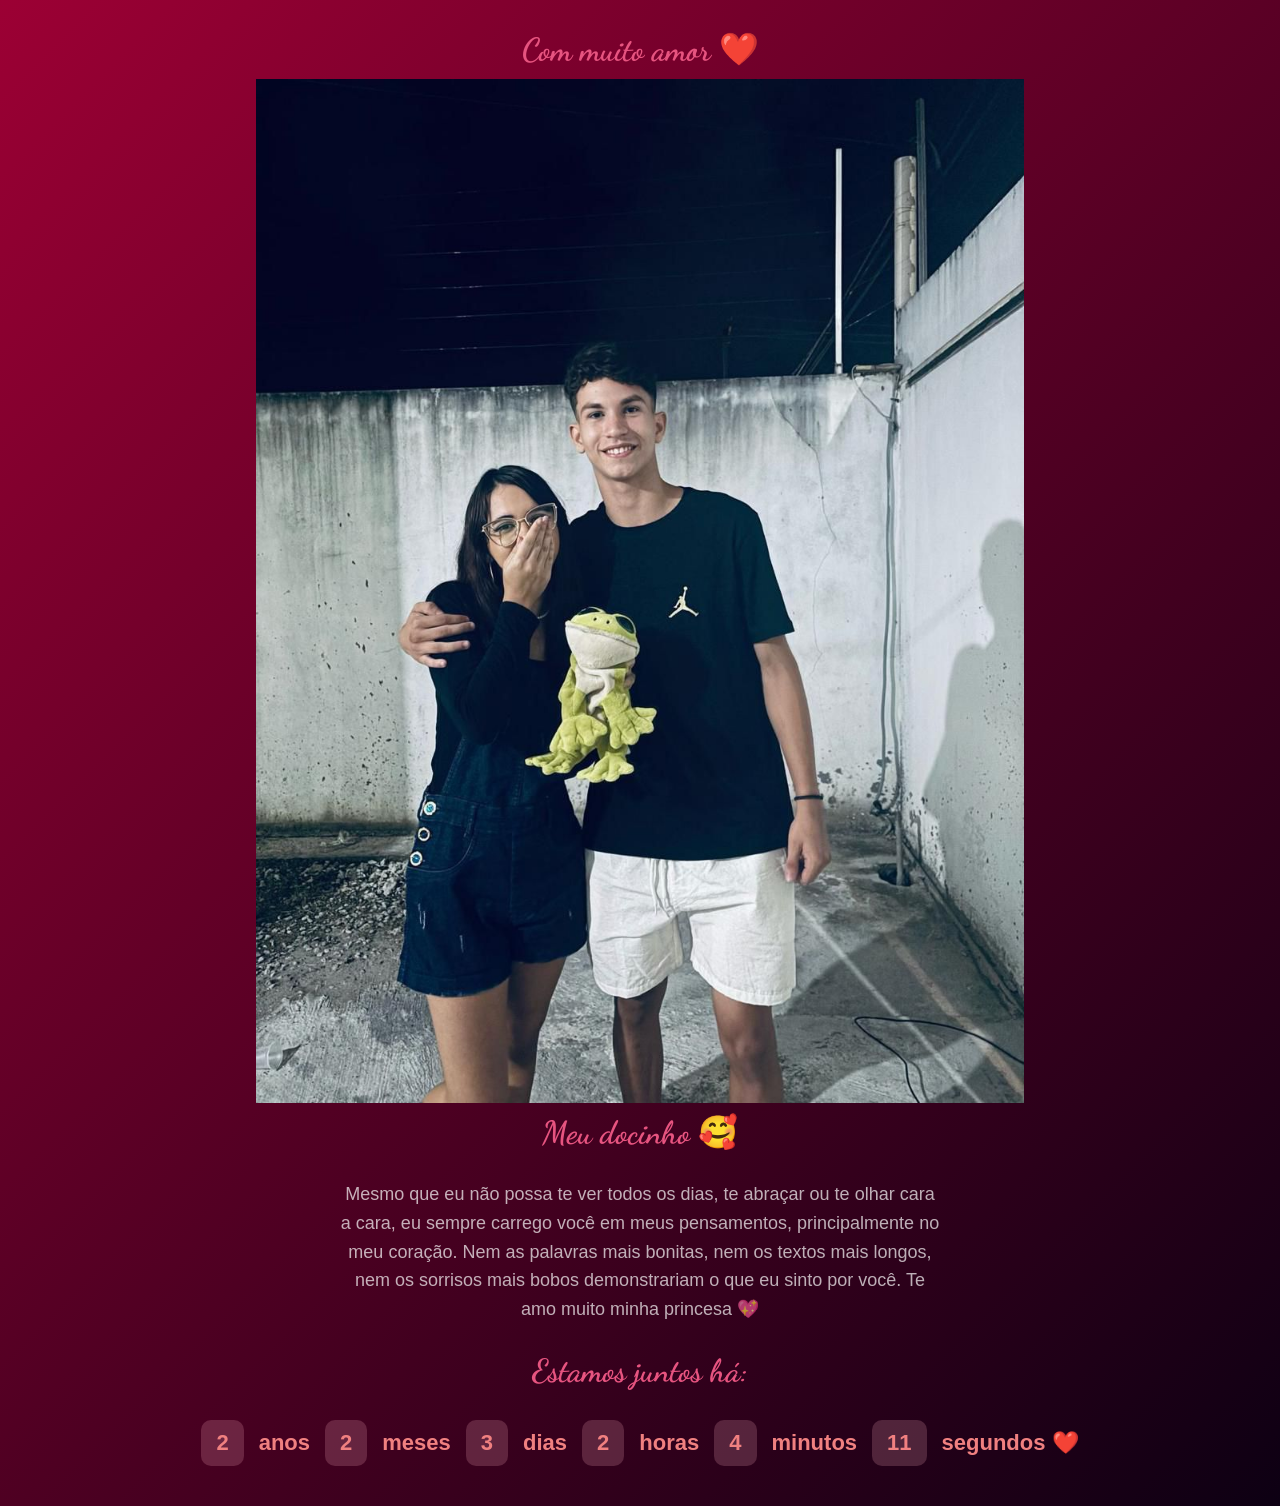
==== index.html @ ad4800b0 "quase" ====
<!DOCTYPE html>
<html lang="pt-br">
<head>
    <meta charset="UTF-8">
    <meta name="viewport" content="width=device-width, initial-scale=1.0">
    <link rel="stylesheet" href="style.css">
    <link rel="preconnect" href="https://fonts.googleapis.com">
<link rel="preconnect" href="https://fonts.gstatic.com" crossorigin>
<link href="https://fonts.googleapis.com/css2?family=Bungee+Inline&family=Dancing+Script:wght@400..700&family=Galada&family=Poppins:ital,wght@0,100;0,200;0,300;0,400;0,500;0,600;0,700;0,800;0,900;1,100;1,200;1,300;1,400;1,500;1,600;1,700;1,800;1,900&family=Sriracha&family=Staatliches&family=Work+Sans:ital,wght@0,100..900;1,100..900&display=swap" rel="stylesheet">
    <title>Para meu Docinho</title>
</head>
<body>
    <header>
         <h1>Com muito amor &#10084;&#65039;</h1>
    </header>
    <main>
       <picture>
        <img src="img/WhatsApp Image 2026-03-07 at 01.43.50.jpeg" alt="foto">
       </picture>
       <h2>Meu docinho  &#x1F970;</h2>
       <p>
        Mesmo que eu não possa te ver todos os dias, te abraçar ou te olhar cara a cara, eu sempre carrego você em meus pensamentos, principalmente no meu coração. Nem as palavras mais bonitas, nem os textos mais longos, nem os sorrisos mais bobos demonstrariam o que eu sinto por você. Te amo muito minha princesa &#128150;
       </p>
       <h3>Estamos juntos há:</h3>
        <div id="contador">
        <span id="anos">0</span> anos 
        <span id="meses">0</span> meses 
        <span id="dias">0</span> dias 
        <span id="horas">0</span> horas 
        <span id="minutos">0</span> minutos 
        <span id="segundos">0</span> segundos ❤️
        </div>
    </main>
    <script src="script.js"></script>
</body>
</html>
---- style.css ----
/* BODY E FUNDOS */
body {
    font-family: 'Lato', sans-serif;
    background: linear-gradient(135deg, #9c0034, #0d0013);
    color: #333;
    margin: 0;
    padding: 20px;
    overflow-x: hidden;
    display: flex;
    flex-direction: column;
    align-items: center;
    justify-content: flex-start;
    position: relative;
}
picture{
    display: flex;
    align-items: center;
    justify-content: center;
}

/* TÍTULOS */
h1 {
    font-family: 'Dancing Script', cursive;
    color: #e75480;
    margin: 10px 0;
    font-size: 2em;
}
h3 {
    font-family: 'Dancing Script', cursive;
    color: #e75480;
    margin: 10px 0;
    font-size: 2em;
}
h2{
     font-family: 'Dancing Script', cursive;
    color: #e75480;
    margin: 10px 0;
    font-size: 2em;
    text-align: center;
}
main{
     display: flex;
    align-items: center;
    justify-content: center;
    flex-direction: column;
}

/* PARÁGRAFOS */
p {
    font-size: 18px;
    line-height: 1.6;
    color: #ffffffaf;
    text-align: center;
    max-width: 600px;
    text-align: center;
}

/* CONTADOR */
#contador {
    display: flex;
    gap: 15px;
    margin: 20px 0;
    font-size: 22px;
    font-weight: bold;
    color: #f08080;
}

#contador span {
    background: rgba(255, 182, 193, 0.2);
    padding: 10px 15px;
    border-radius: 10px;
}

/* BOTÕES */
button {
    background: linear-gradient(135deg, #ffb6c1, #f08080);
    border: none;
    padding: 12px 25px;
    border-radius: 12px;
    color: white;
    cursor: pointer;
    font-family: 'Dancing Script', cursive;
    font-size: 18px;
    margin-top: 20px;
    transition: all 0.3s ease;
}

button:hover {
    transform: scale(1.05);
}

/* IMAGENS */
img {
    max-width: 80%;
    height: auto;
    display: block;
}

/* CORAÇÕES CAINDO */
.heart {
    position: fixed; /* NÃO afeta o layout do body */
    top: -50px;
    pointer-events: none;
    color: #ff69b4;
    font-size: 24px;
    animation: fall linear forwards;
}
div{
    display: flex;
    flex-direction: row;
    align-items: center;
    justify-content: center;
    flex-wrap: wrap;
    flex: auto;
}
/* ANIMAÇÃO DE QUEDA */
@keyframes fall {
    0% { transform: translateY(0); opacity: 1; }
    100% { transform: translateY(100vh); opacity: 0; }
}
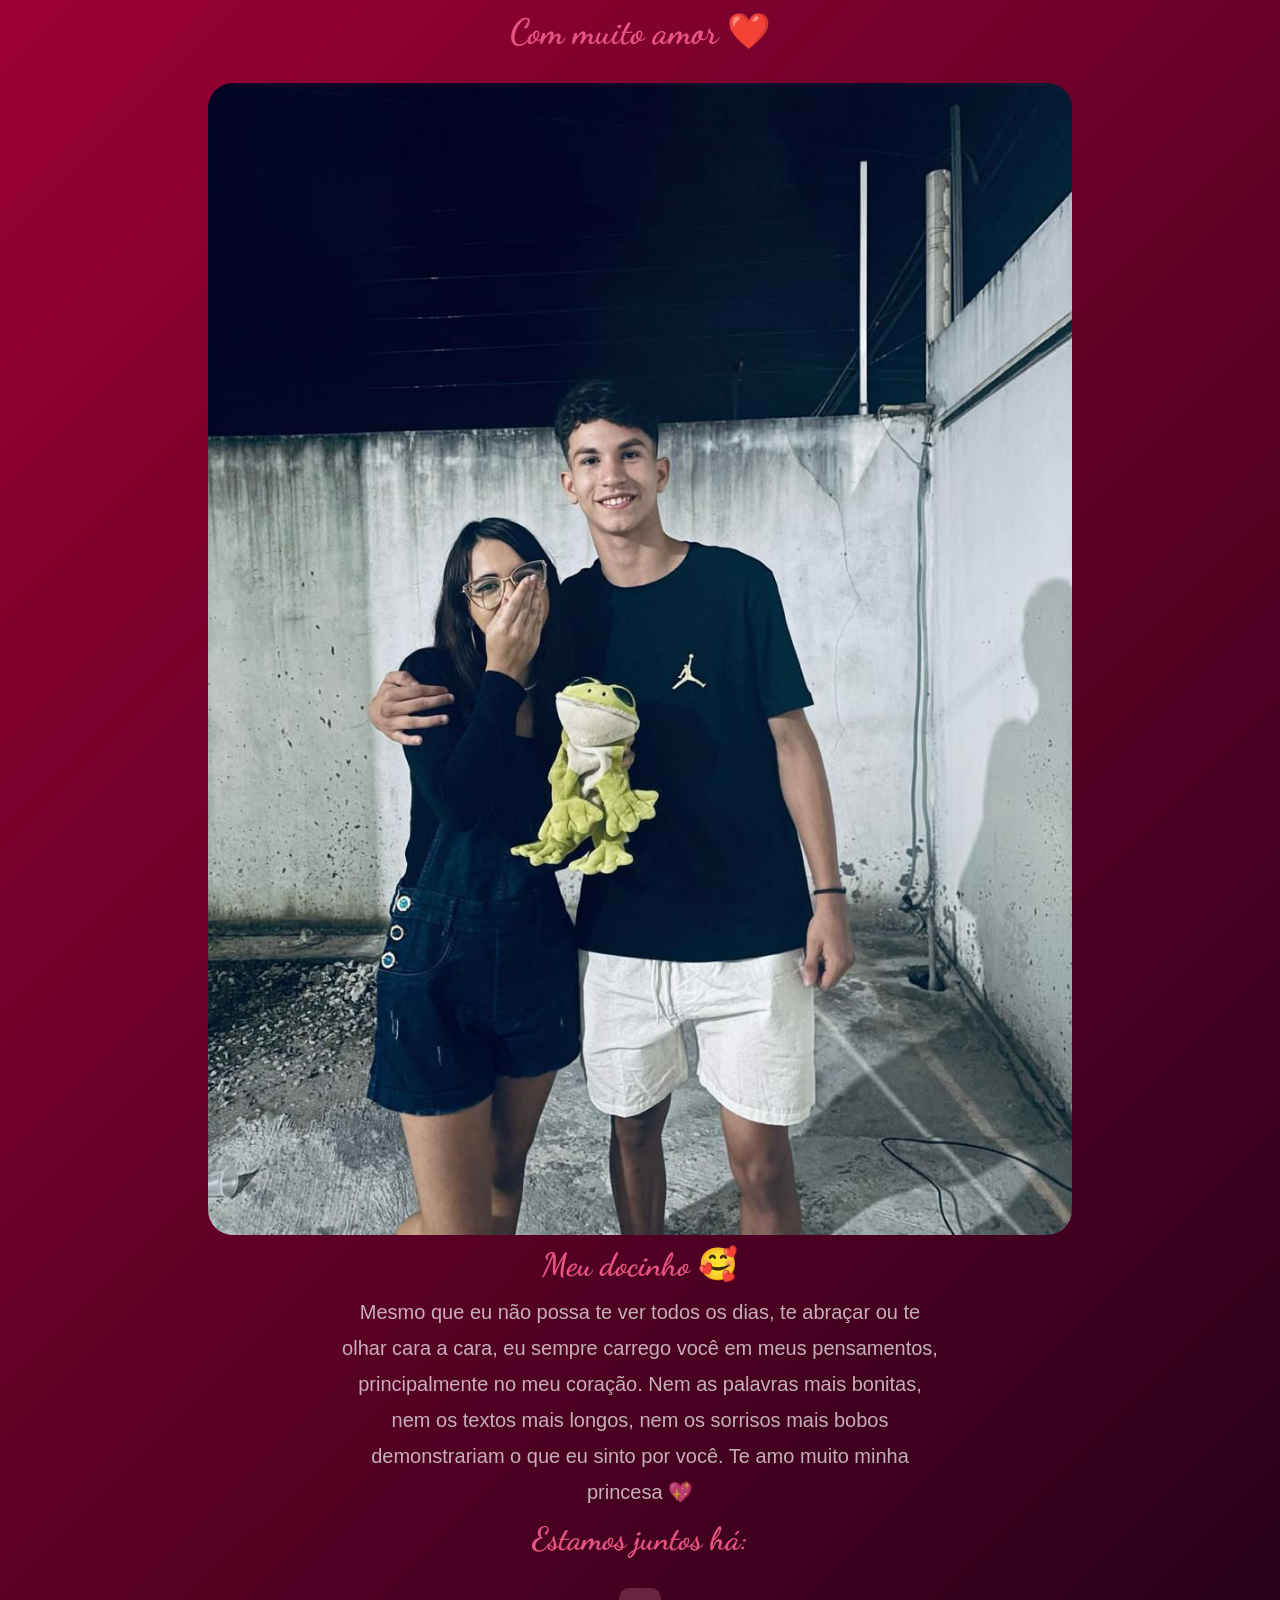
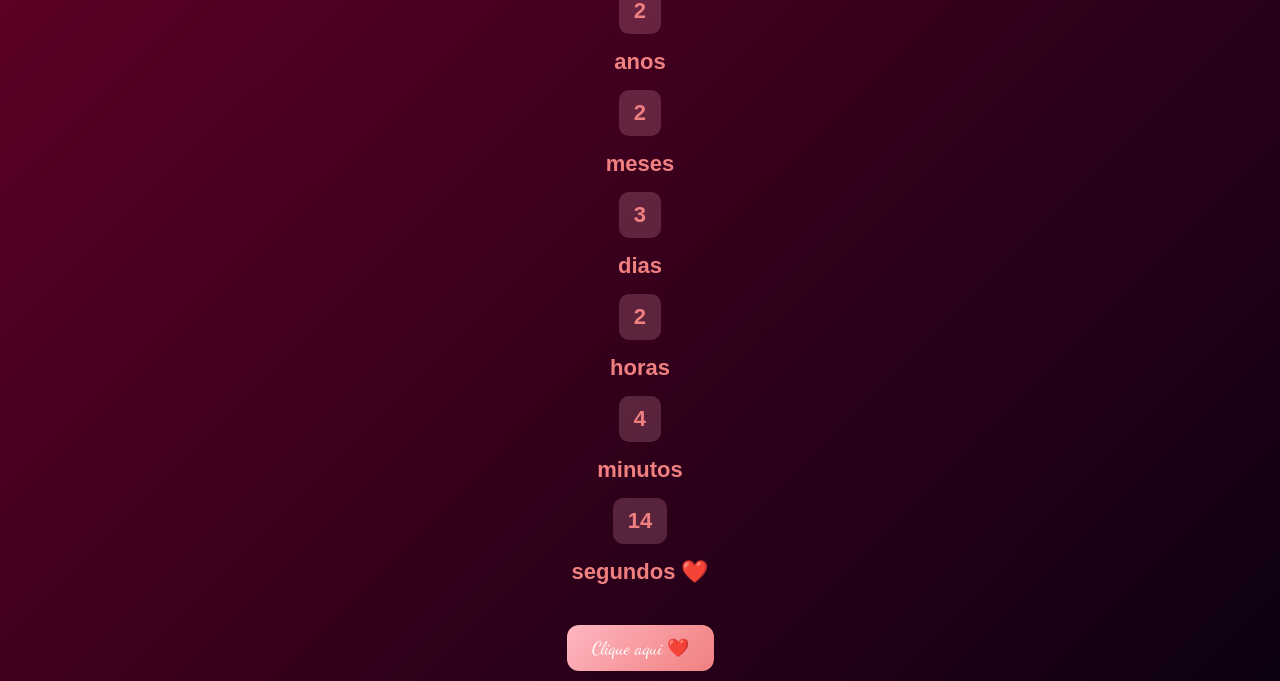
==== commit 75c15098: "hhh" ====
--- a/index.html
+++ b/index.html
@@ -31,6 +31,16 @@
         <span id="segundos">0</span> segundos ❤️
         </div>
     </main>
+    <footer>
+
+        <button onclick="tocarMusica()">Clique aqui ❤️</button>
+       
+        <audio id="musica">
+            <source src="audio/WhatsApp Video 2026-03-09 at 00.23.03.mp3" type="audio/mpeg">
+        </audio>
+    </footer>
+
+
     <script src="script.js"></script>
 </body>
 </html>
--- a/style.css
+++ b/style.css
@@ -1,16 +1,26 @@
 /* BODY E FUNDOS */
+*{
+    margin: 0;
+    padding: 0;
+    box-sizing: border-box;
+}
+html{
+    background-color: black;
+    min-height: 100vh;
+}
 body {
     font-family: 'Lato', sans-serif;
     background: linear-gradient(135deg, #9c0034, #0d0013);
     color: #333;
     margin: 0;
-    padding: 20px;
+    padding: 0px;
     overflow-x: hidden;
     display: flex;
     flex-direction: column;
     align-items: center;
     justify-content: flex-start;
     position: relative;
+    min-height: 100dvh;
 }
 picture{
     display: flex;
@@ -23,7 +33,7 @@
     font-family: 'Dancing Script', cursive;
     color: #e75480;
     margin: 10px 0;
-    font-size: 2em;
+    font-size: 2.2em;
 }
 h3 {
     font-family: 'Dancing Script', cursive;
@@ -43,12 +53,13 @@
     align-items: center;
     justify-content: center;
     flex-direction: column;
+    padding: 20px;
 }
 
 /* PARÁGRAFOS */
 p {
-    font-size: 18px;
-    line-height: 1.6;
+    font-size: 20px;
+    line-height: 1.8;
     color: #ffffffaf;
     text-align: center;
     max-width: 600px;
@@ -81,19 +92,21 @@
     cursor: pointer;
     font-family: 'Dancing Script', cursive;
     font-size: 18px;
-    margin-top: 20px;
-    transition: all 0.3s ease;
+    margin-bottom: 10px;
+}
+footer{
+    display: flex;
+    justify-content: center;
 }
 
-button:hover {
-    transform: scale(1.05);
-}
+
 
 /* IMAGENS */
 img {
-    max-width: 80%;
+    max-width: 90%;
     height: auto;
     display: block;
+    border-radius: 25px;
 }
 
 /* CORAÇÕES CAINDO */
@@ -107,11 +120,9 @@
 }
 div{
     display: flex;
-    flex-direction: row;
     align-items: center;
     justify-content: center;
-    flex-wrap: wrap;
-    flex: auto;
+  flex-direction: column;
 }
 /* ANIMAÇÃO DE QUEDA */
 @keyframes fall {
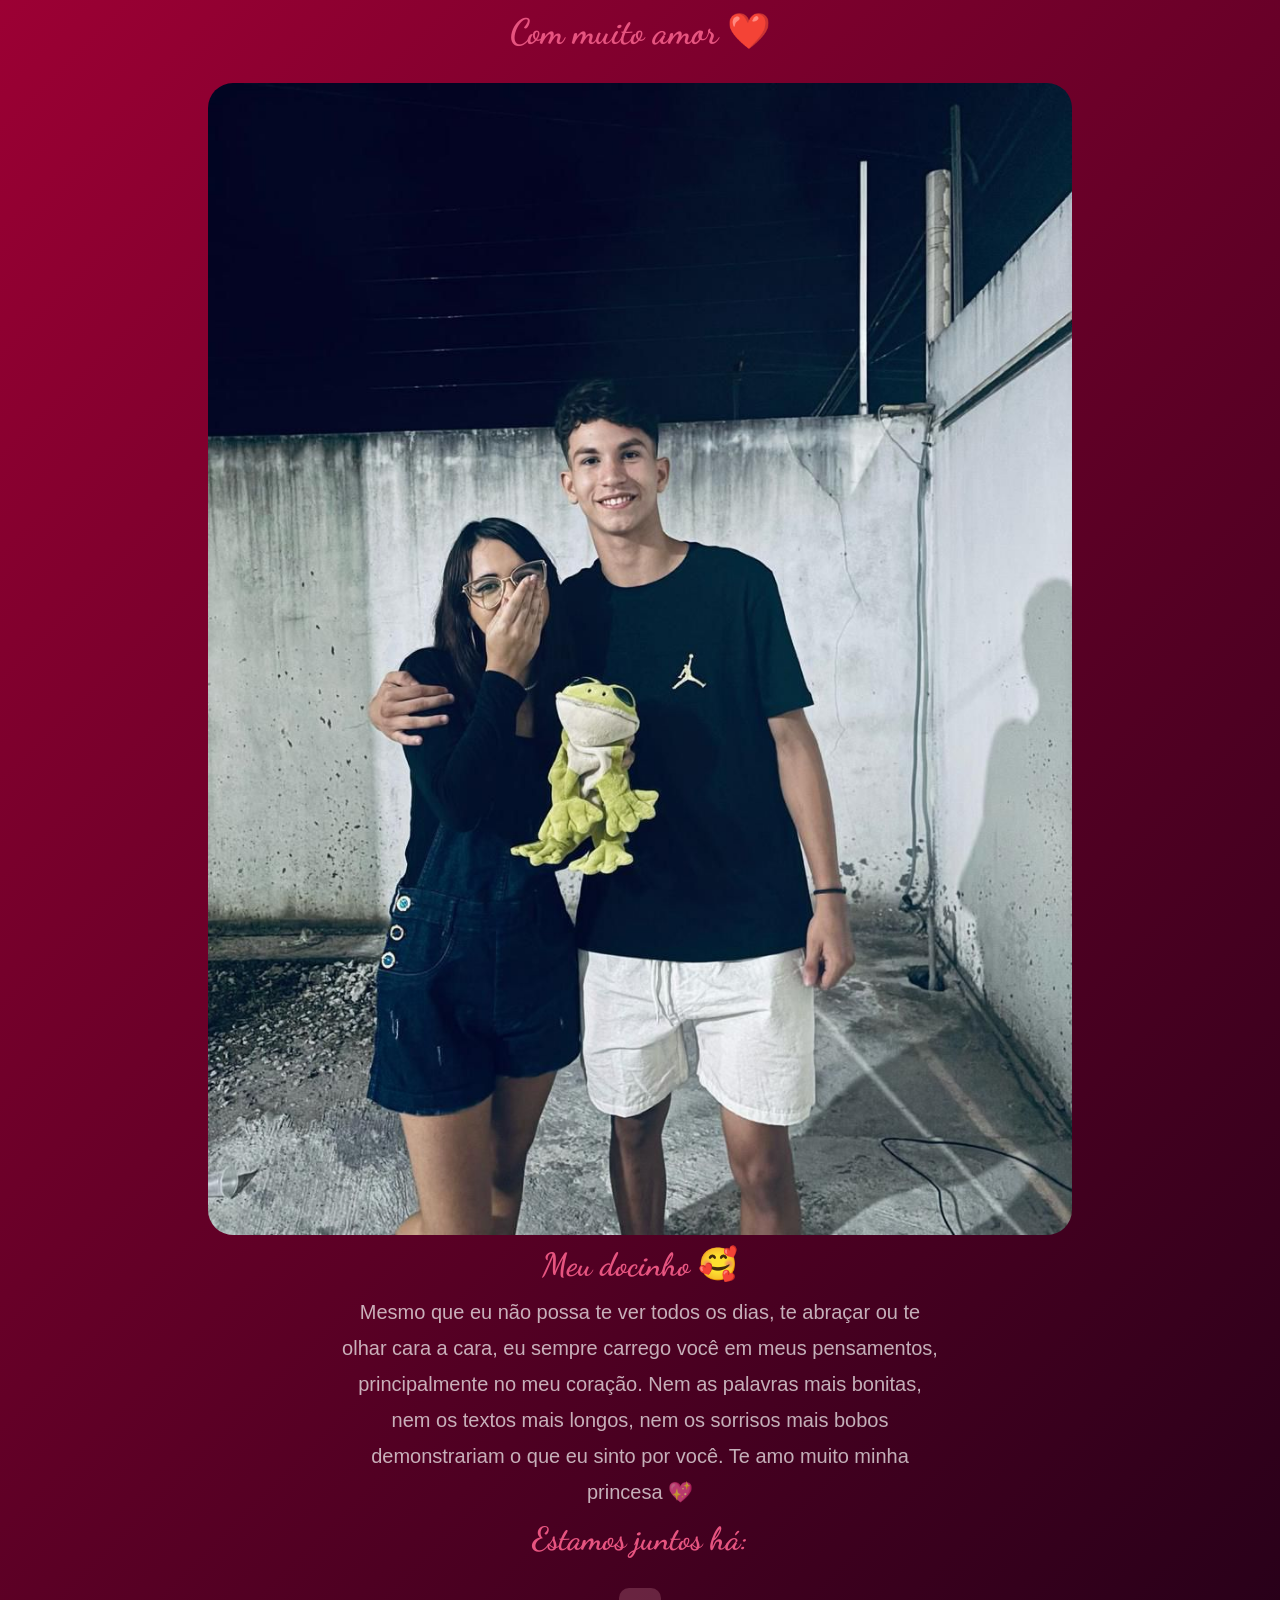
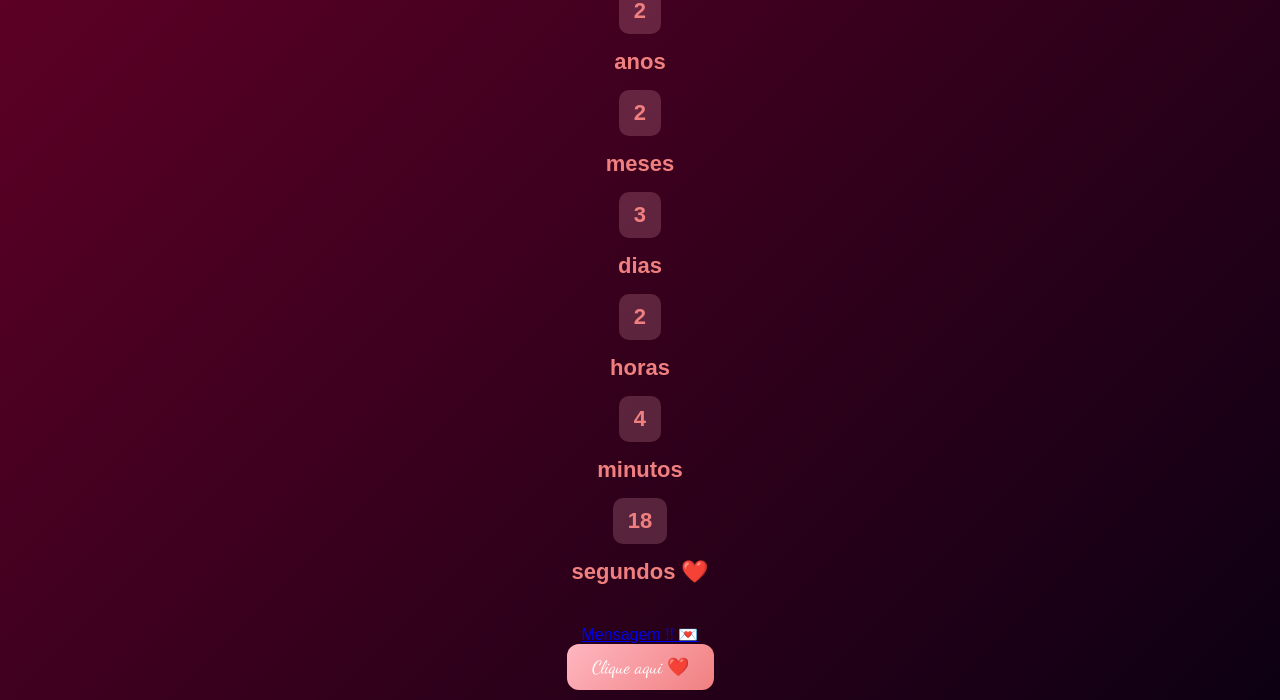
==== commit 9eb99d7c: "comit" ====
--- a/index.html
+++ b/index.html
@@ -10,6 +10,7 @@
     <title>Para meu Docinho</title>
 </head>
 <body>
+    
     <header>
          <h1>Com muito amor &#10084;&#65039;</h1>
     </header>
@@ -31,12 +32,16 @@
         <span id="segundos">0</span> segundos ❤️
         </div>
     </main>
+    <div id="mens">
+        <a href="pag2.html">Mensagem !! &#128140;</a>
+    </div>
+    
     <footer>
 
         <button onclick="tocarMusica()">Clique aqui ❤️</button>
        
         <audio id="musica">
-            <source src="audio/WhatsApp Video 2026-03-09 at 00.23.03.mp3" type="audio/mpeg">
+            <source src="audio/WhatsApp Video 2026-03-09 at 00.23.03.mp3" type="audio/mpeg" >
         </audio>
     </footer>
 
